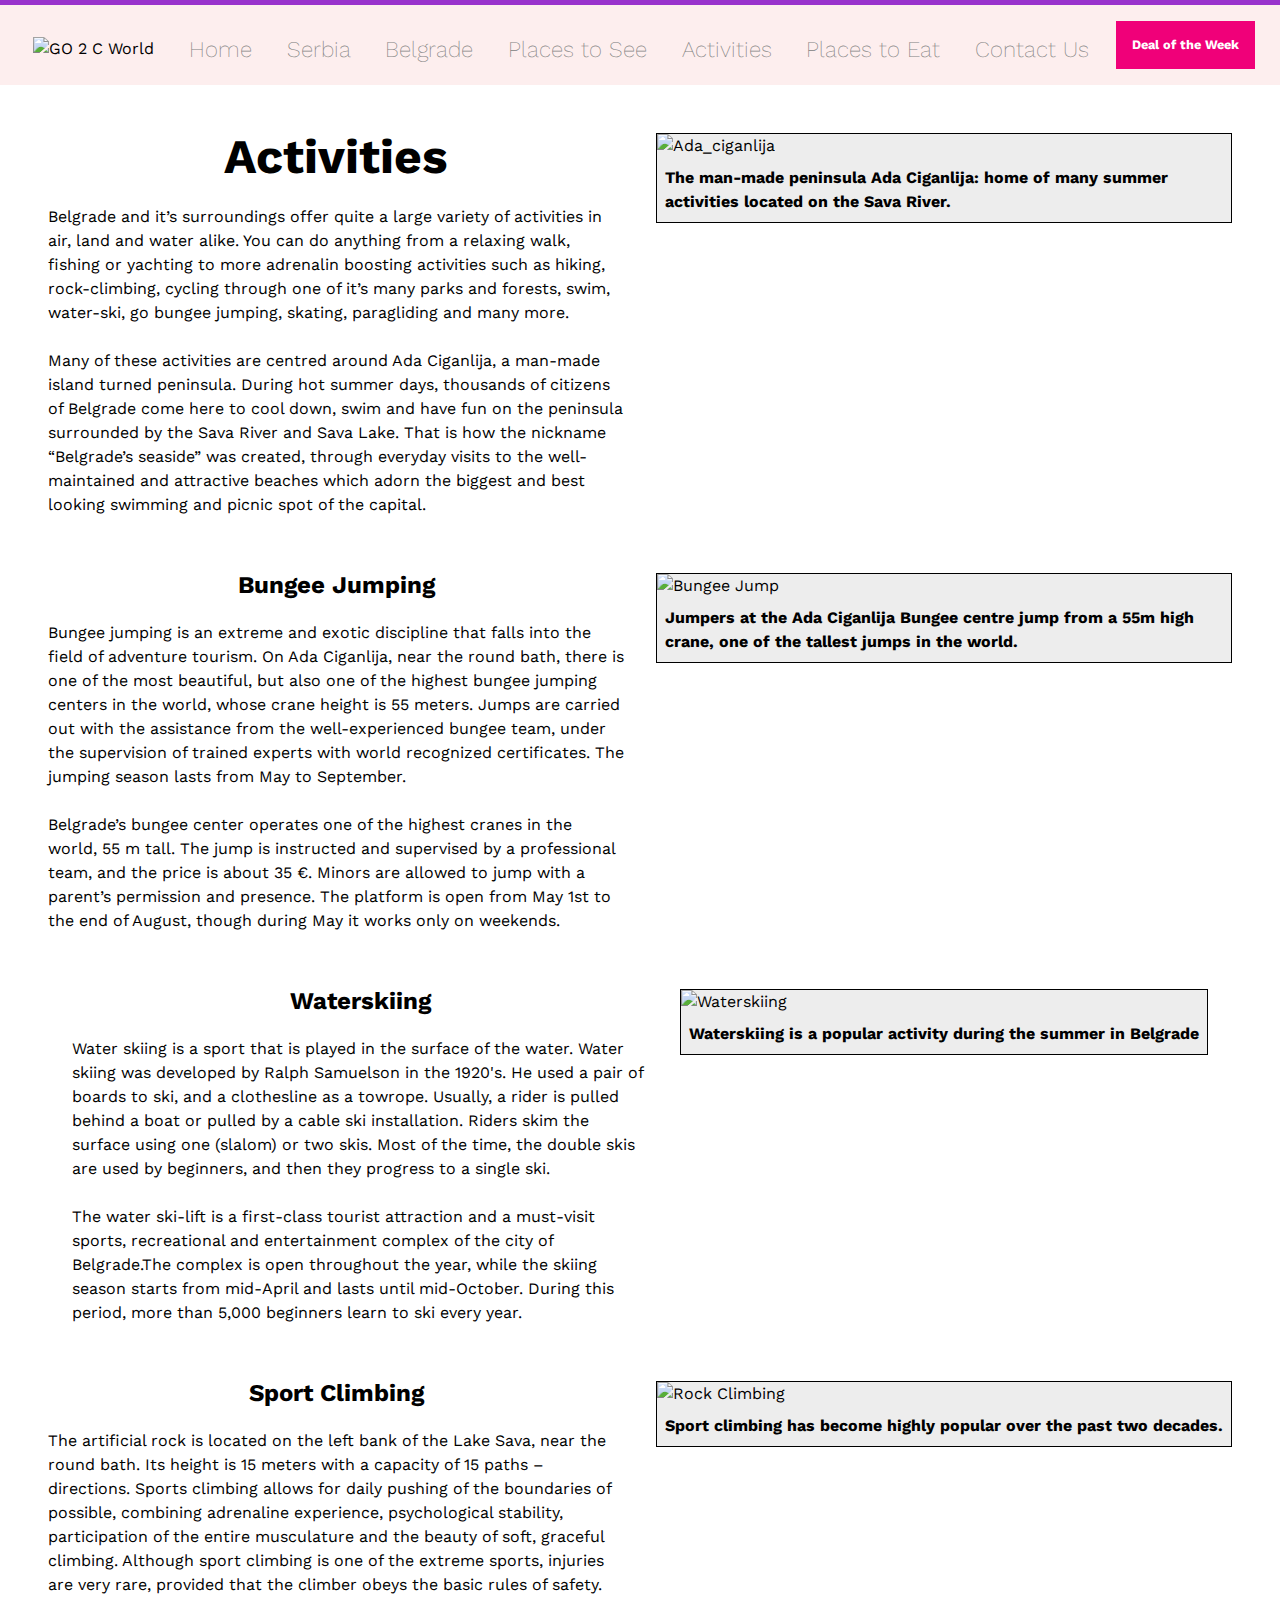
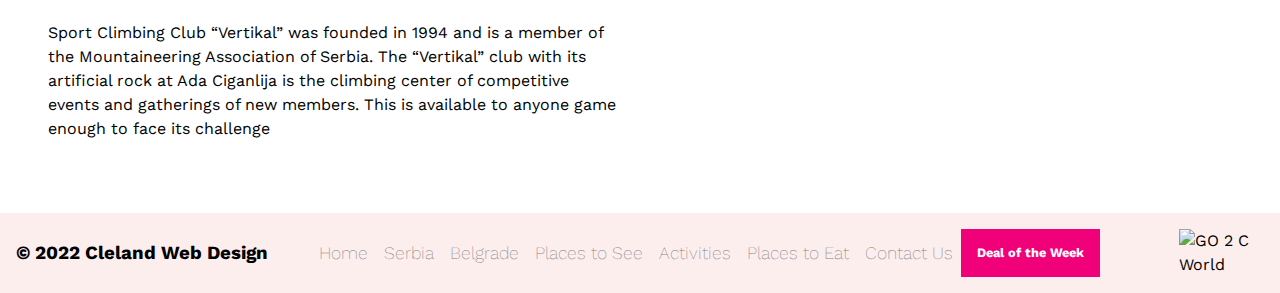
==== activities.html @ 869d9526 "Add files via upload" ====
<!DOCTYPE html>
<html lang="en">
<head>
    <meta name="viewport" content="width=device-width, initial-scale=1.0">
	<title>Activities</title>
	<link rel="stylesheet" href="css/stylesheet.css">
	<link rel="preconnect" href="https://fonts.googleapis.com">
	<link rel="preconnect" href="https://fonts.gstatic.com" crossorigin>
	<link href="https://fonts.googleapis.com/css2?family=Work+Sans:wght@200;400&display=swap" rel="stylesheet">
	<link rel="stylesheet" href="https://cdnjs.cloudflare.com/ajax/libs/font-awesome/4.7.0/css/font-awesome.min.css">
	<script src="js/hamburger.js"></script>
</head>
<body>
	<header>
		<div class="HeadFlex">
			<div class="GO2C">
				<img src="images/default-monochrome.png" alt="GO 2 C World">
			</div>
			<div>
				<a href="deal_of_the_week.html" class="button">Deal of the Week</a>
			</div>
		</div>
	</header>
	
	<nav>
		<div class="DesktopView">
			<ul>
				<li class="GO2C"><img src="images/default-monochrome.png" alt="GO 2 C World"></li>
				<li><a href="index.html">Home</a></li>
				<li><a href="serbia.html">Serbia</a></li>
				<li><a href="belgrade.html">Belgrade</a></li>
				<li><a href="places_to_see.html">Places to See</a></li>
				<li><a href="activities.html">Activities</a></li>
				<li><a href="places_to_eat.html">Places to Eat</a></li>
				<li><a href="contact_us.html">Contact Us</a></li>
				<li><a href="deal_of_the_week.html" class="button">Deal of the Week</a></li>
			</ul>
		</div>
		<div class="MobileView">
			<div class="topnav">
			<a href="index.html" class="active">Home</a>
			<!-- Navigation links (hidden by default) -->
			<div id="myLinks">
				<a href="serbia.html">Serbia</a>
				<a href="belgrade.html">Belgrade</a>
				<a href="places_to_see.html">Places to See</a>
				<a href="activities.html">Activities</a>
				<a href="places_to_eat.html">Places to Eat</a>
				<a href="contact_us.html">Contact Us</a>
			</div>
			<!-- "Hamburger menu" / "Bar icon" to toggle the navigation links -->
			<a href="javascript:void(0);" class="icon" onclick="myFunction()">
				<i class="fa fa-bars"></i>
			</a>
			</div>
		</div>
	</nav>

	<main>
		<div class = "mainflex">
			<div class="content_gap">
				<h1>Activities</h1>
				<br>
				<p>Belgrade and it’s surroundings offer quite a large variety of activities in air, land and water alike. You can do anything from a relaxing walk, fishing or yachting to more adrenalin boosting activities such as hiking, rock-climbing, cycling through one of it’s many parks and forests, swim, water-ski, go bungee jumping, skating, paragliding and many more.</p>
				<br>
				<p>Many of these activities are centred around Ada Ciganlija, a man-made island turned peninsula. During hot summer days, thousands of citizens of Belgrade come here to cool down, swim and have fun on the peninsula surrounded by the Sava River and Sava Lake. That is how the nickname “Belgrade’s seaside” was created, through everyday visits to the well-maintained and attractive beaches which adorn the biggest and best looking swimming and picnic spot of the capital.</p>
				<br>
			</div>
			<div>
				<figure>
					<img src ="images/ada_ciganlija.jpg" alt="Ada_ciganlija" >
					<figcaption>The man-made peninsula Ada Ciganlija: home of many summer activities located on the Sava River.</figcaption>
				</figure>
				<br>
			</div>
		</div>
		
		<div class="mainflex">
			<div class="content_gap">
				<h2>Bungee Jumping</h2>
				<br>
				<p>Bungee jumping is an extreme and exotic discipline that falls into the field of adventure tourism. On Ada Ciganlija, near the round bath, there is one of the most beautiful, but also one of the highest bungee jumping centers in the world, whose crane height is 55 meters. Jumps are carried out with the assistance from the well-experienced bungee team, under the supervision of trained experts with world recognized certificates. The jumping season lasts from May to September.</p>
				<br>
				<p>Belgrade’s bungee center operates one of the highest cranes in the world, 55 m tall. The jump is instructed and supervised by a professional team, and the price is about 35 €. Minors are allowed to jump with a parent’s permission and presence. The platform is open from May 1st to the end of August, though during May it works only on weekends.</p>
				<br>
			</div>
			<div>
				<figure>
					<img src ="images/bungee_jump.jpg" alt="Bungee Jump">
					<figcaption>Jumpers at the Ada Ciganlija Bungee centre jump from a 55m high crane, one of the tallest jumps in the world.</figcaption>
				</figure>
				<br>
			</div>
		</div>
		
		<div class="mainflex">
			<div class="content_gap">
				<h2>Waterskiing</h2>
				<br>
				<p>Water skiing is a sport that is played in the surface of the water. Water skiing was developed by Ralph Samuelson in the 1920's. He used a pair of boards to ski, and a clothesline as a towrope. Usually, a rider is pulled behind a boat or pulled by a cable ski installation. Riders skim the surface using one (slalom) or two skis. Most of the time, the double skis are used by beginners, and then they progress to a single ski.</p>
				<br>
				<p>The water ski-lift is a first-class tourist attraction and a must-visit sports, recreational and entertainment complex of the city of Belgrade.The complex is open throughout the year, while the skiing season starts from mid-April and lasts until mid-October. During this period, more than 5,000 beginners learn to ski every year.</p>
				<br>
			</div>
			<div>
				<figure>
					<img src ="images/waterski.jpg" alt="Waterskiing">
					<figcaption>Waterskiing is a popular activity during the summer in Belgrade</figcaption>
				</figure>
				<br>
			</div>
		</div>
		
		<div class="mainflex">
			<div class="content_gap">
				<h2>Sport Climbing</h2>
				<br>
				<p>The artificial rock is located on the left bank of the Lake Sava, near the round bath. Its height is 15 meters with a capacity of 15 paths – directions. Sports climbing allows for daily pushing of the boundaries of possible, combining adrenaline experience, psychological stability, participation of the entire musculature and the beauty of soft, graceful climbing. Although sport climbing is one of the extreme sports, injuries are very rare, provided that the climber obeys the basic rules of safety.</p>
				<br>
				<p>Sport Climbing Club “Vertikal” was founded in 1994 and is a member of the Mountaineering Association of Serbia. The “Vertikal” club with its artificial rock at Ada Ciganlija is the climbing center of competitive events and gatherings of new members. This is available to anyone game enough to face its challenge</p>
				<br>
			</div>
			<div>
				<figure>
					<img src ="images/climbing.jpg" alt="Rock Climbing">
					<figcaption>Sport climbing has become highly popular over the past two decades.</figcaption>
				</figure>
				<br>
			</div>
		</div>
	</main>
	
	<footer>
		<div>
			<h3>&copy; 2022 Cleland Web Design</h3>
		</div>
		<div class="DesktopView">
			<ul class="footerscale">
				<li><a href="index.html">Home</a></li>
				<li><a href="serbia.html">Serbia</a></li>
				<li><a href="belgrade.html">Belgrade</a></li>
				<li><a href="places_to_see.html">Places to See</a></li>
				<li><a href="activities.html">Activities</a></li>
				<li><a href="places_to_eat.html">Places to Eat</a></li>
				<li><a href="Contact_us.html">Contact Us</a></li>
				<li><a href="deal_of_the_week.html" class="button">Deal of the Week</a></li>
			</ul>
		</div>
		<div class="TabletView">
			<img class="smalllogo" src="images/default-monochrome.png" alt="GO 2 C World">
		</div>
	</footer>
</body>
</html>
---- css/stylesheet.css ----
/* RESET */

/* Put headings and content in two eperate font types:sans vs sans serif
Use google fonts to see whatfonts are available */
html, body, div, span, h1, h2, h3, h4, h5, h6, p, ul, ol, li, dl, dt, dd, img, fieldset, form, label, legend, table, caption, tbody, tfoot, thead, tr, th, td, a, article, aside, details, figcaption, figure, footer, header, hgroup, main, menu, nav, section {
    /* Cancel out some differences between browser defaults */
    margin: 0;
    padding: 0;
    border: 0;
}
 
* {
    /* The width of an element will be the size of its border box,
       not its content box (which is the normal default). */
    box-sizing: border-box;
}

/* == END RESET =========================================== */

/* Style the navigation menu */
.topnav {
  overflow: hidden;
  background-color: #FDEEEE; /* Pink */
  font-family: 'Work Sans', sans-serif;
  position: relative;
}

/* Hide the links inside the navigation menu (except for logo/home) */
.topnav #myLinks {
  display: none;
}

/* Style navigation menu links */
.topnav a {
  color: black;
  padding: 14px 16px;
  text-decoration: none;
  font-size: 17px;
  display: block;
  border-width:1px;
  border-bottom-style: solid;
}

/* Style the hamburger menu */
.topnav a.icon {
  background: #F2A041;
  display: block;
  position: absolute;
  right: 0;
  top: 0;
}

/* Add a grey background color on mouse-over */
.topnav a:hover {
  background-color: #ddd;
  color: black;
}

/* Style the active link (or home/logo) */
.topnav >.active {
  background-color: #FDEEEE; /* Pink */
  font-family: 'Work Sans', sans-serif;
}

* {box-sizing:border-box}

/* Slideshow container */
.slideshow-container {
  position: relative;
}

.slideshowdot {
	text-align:center;
}

/* Hide the images by default */
.mySlides {
  display: none;
}

/* Next & previous buttons */
.prev, .next {
  cursor: pointer;
  position: absolute;
  top: 50%;
  width: auto;
  margin-top: -22px;
  padding: 16px;
  color: white;
  font-weight: bold;
  font-size: 18px;
  transition: 0.6s ease;
  border-radius: 0 3px 3px 0;
  user-select: none;
}

/* Position the "next button" to the right */
.next {
  right: 0;
  border-radius: 3px 0 0 3px;
}

/* On hover, add a black background color with a little bit see-through */
.prev:hover, .next:hover {
  background-color: rgba(0,0,0,0.8);
}


/* Number text (1/3 etc) */
.numbertext {
  color: #f2f2f2;
  font-size: 12px;
  padding: 8px 12px;
  position: absolute;
  top: 0;
}

/* The dots/bullets/indicators */
.dot {
  cursor: pointer;
  height: 15px;
  width: 15px;
  margin: 0 2px;
  background-color: #FDEEEE;
  border-radius: 50%;
  display: inline-block;
  transition: background-color 0.6s ease;
}

.active, .dot:hover {
  background-color: #9932cc;
}

/* Fading animation */
.fade {
  animation-name: fade;
  animation-duration: 1.5s;
}

@keyframes fade {
  from {opacity: .4}
  to {opacity: 1}
}

body,textarea,input {
  line-height: 1.5rem;
  font-family: 'Work Sans', sans-serif;
}

.DesktopView {
	display:none;
}

.TabletView {
		display: none;
	}

.HeadFlex {
	display: flex;
	justify-content: space-between;
	align-items: center;
	padding: 1rem;
}

header {
	 background-color: #FDEEEE;
	 border-style: solid;
	 border-width: 5px 0px 0px 0px;
	 border-color: #9932cc;
}

main{
	padding: 2rem 1.5rem;
}

h1 {
	text-align:center;
	font-size:3rem;
	line-height:3rem;
}

h2 {
	text-align:center;
}

footer {
	background-color: #FDEEEE;
	padding: 2rem 2rem;
}

img {
	width: 100%;
}


.GO2C {
	max-width: 50%;
	padding:0.5rem;
}

video {
  width: 100%;
  height: auto;
  max-width:36rem;
}


.button, input[type=submit] {
	background-color: #F00079; /* Pink */
	border: none;
	color: white;
	padding: 1rem;
	text-align: center;
	text-decoration: none;
	display: block;
	font-size: 0.8rem;
	cursor: pointer;
	min-width:6rem;
	font-family: 'Work Sans', sans-serif;
	font-weight:200;
	font-weight: bold;
	line-height: 1rem;
	max-width: 36rem;
}

figure {
    background-color: #ededed;
	border: 1px solid #000;
}

figcaption {
	font-weight: bold;
	padding: 0.5rem;
}

p,h1,h2,h3,figure,img{
	max-width:36rem;
	margin: auto;
}

li > a {
	 color: grey;
	 text-decoration: none;
	 font-family: 'Work Sans', sans-serif;
	 font-weight:200;
	 font-size:1.4rem;
	 text-align:center;
	 padding:0.5rem 0.5rem;
	}
	
	a:hover {
		background-color: #9932cc;
		color:white;
	}
	
	.content_gap > .button{
		margin:1rem 0rem;
		margin-left: auto;
		margin-right: auto;
	}
	
	.bottom_gap > .button{
		margin-bottom:0.5rem;
		margin-left: auto;
		margin-right: auto;
	}
	
	.smallmenu {
		display: block;
	}
	
/* Form styling */
	
	.formstyle {
	padding:0.5rem;
	}
	
	input[type=text], input[type=email], input[type=number],textarea {
		padding:1rem;
		width:100%;
	}
	
	input[type=submit] {
		cursor: pointer;
	}
	
	input[type=submit]:hover{
		background-color: #9932cc;
	}
	
/* Chrome, Safari, Edge, Opera */
input::-webkit-outer-spin-button,
input::-webkit-inner-spin-button {
  -webkit-appearance: none;
  margin: 0;
}

/* Firefox */
input[type=number] {
  -moz-appearance: textfield;
}

.homepage {
	font-family: 'Work Sans', sans-serif;
	font-weight:200;
	font-size:1.5rem;
	line-height: 2rem;
	min-width:100%;
	min-height:35rem;
	background-image: url("../images/homepage_mountains_crop_mobile.jpg");
	background-position: left;
	background-repeat: no-repeat;
	background-size: cover;
	text-align:center;
	display: flex;
	justify-content: center;
	align-items:start;
	color:white;
	padding-top:10rem;
}
.homepagecontent > .button {
	width:50%;
	margin-left: auto;
    margin-right: auto;
	margin-top:2rem;
	font-weight: bold;
	font-size:1rem;
	padding:0.8rem;
}


@media only screen and (min-width: 36rem) {
	body {
		display: grid;
		grid-template-columns: auto 3fr auto;
	}
	
	.slideshow-container {
		max-width:36rem;
		margin:auto;
}
	
	header, footer, nav {
		grid-column: 1/4;
	}
	
	main{
		grid-column: 2/3;
		margin:auto;
	}
	
	.TabletView {
		display: block;
	}
	
	.smalllogo {
		float: right;
		max-width:70%
	}
	
	footer {
		display: flex;
		justify-content: space-between;
		align-items:center;
		padding:1rem;
	}
	
	.smallmenu {
		display: block;
		margin-left: auto;
		margin-right: auto;
	}
	
	.bottommenu {
		display: flex;
		align-items: flex-start;
		justify-content: center;
	}
	
	.content_gap > .button {
		width:10rem;
	}
	
	.bottom_gap {
		padding-right:1rem;
	}
	
	.smallmenu {
		width:10rem;
	}
	
	.homepage {
	font-family: 'Work Sans', sans-serif;
	font-weight:200;
	font-size:3rem;
	line-height: 2rem;
	min-width:100%;
	min-height:50rem;
	background-image: url("../images/homepage_mountains_crop_desktop.jpg");
	background-position: center;
	background-repeat: no-repeat;
	background-size: cover;
	text-align:center;
	display: flex;
	justify-content: center;
	align-items:center;
	color:white;
	}
}

@media only screen and (min-width: 80rem) {
	
	.MobileView {
		display:none;
	}

	.DesktopView {
		display:block;
	}
	
	.mainflex {
		display: flex;
		align-items: flex-start;
		justify-content: center;
		padding: 1rem
	}
	
	nav {
		grid-column: 1/4;
		border-style: solid;
		border-width: 5px 0px 0px 0px;
		border-color: #9932cc;
	}
	
	nav ul {
		display: flex;
		justify-content: space-around;
		align-items:flex-end;
		padding:1rem;
	}
	
	ul {
		list-style-type: none;
		margin: 0;
		padding: 0;
		background-color: #FDEEEE;
	}
	
	
	header {
		display:none;
	}
	
	div ul {
		display: flex;
	}
	
	footer li, nav li {
		display: flex;
		align-items:center;
	}
	
	.content_gap {
		padding-right:2rem;
	}
	
	.bottom_gap {
		padding-right:2rem;
	}
	
	.content_gap > .button {
		width:20rem;
	}
	
	.smallmenu {
		width:20rem;
	}
	
	.footerscale a{
		font-size:1.1em;
	}
	
	footer .button {
		font-size:0.8rem;
	}
	
	
}
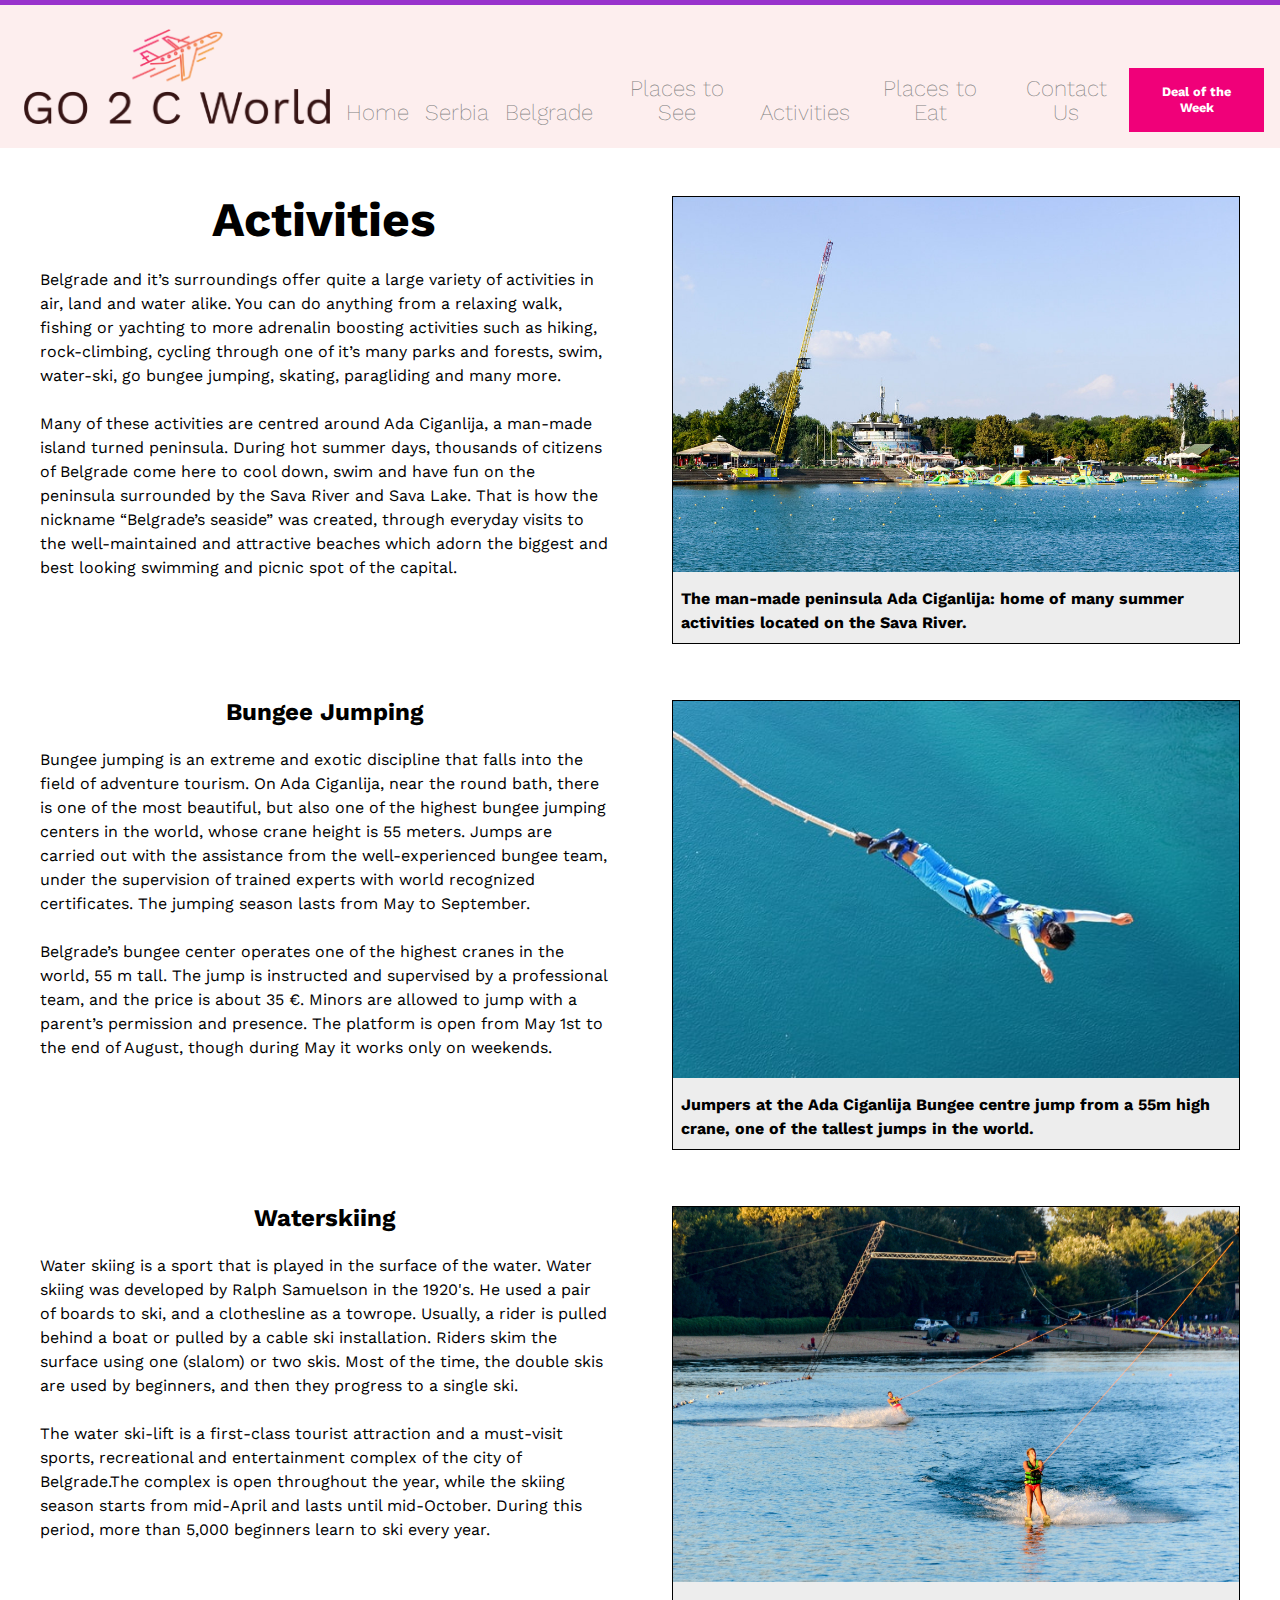
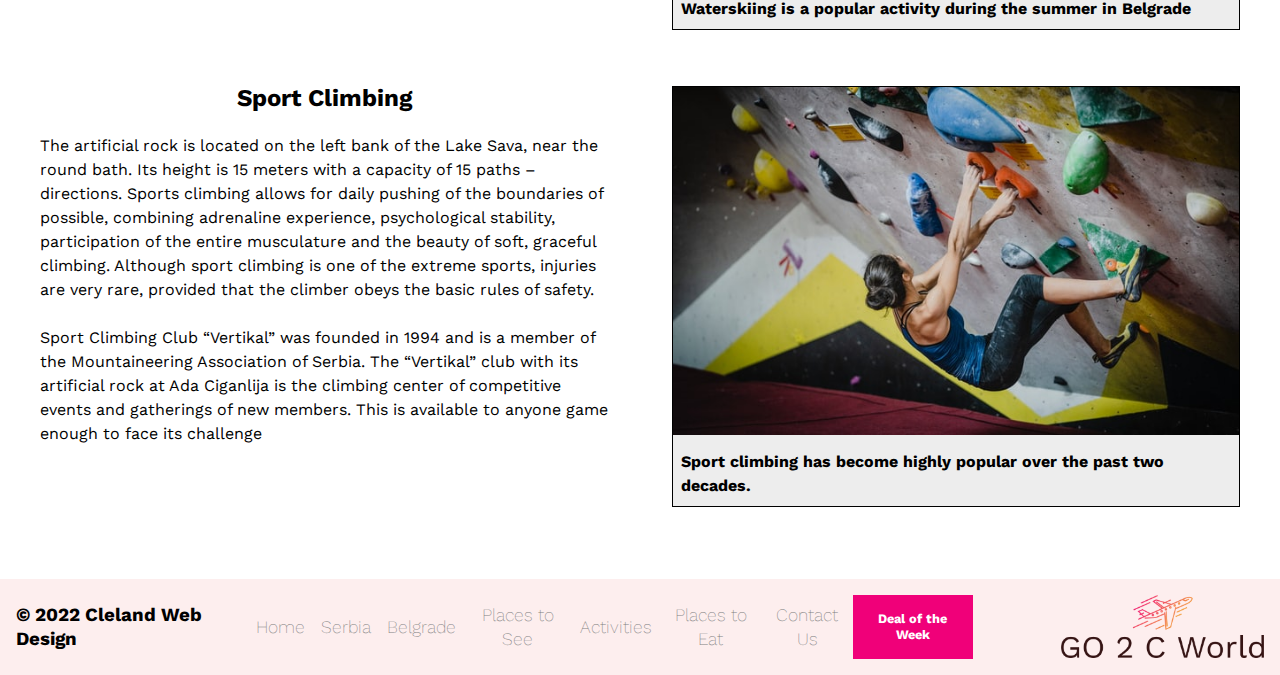
==== commit 5db2c0a0: "New verson" ====
--- a/activities.html
+++ b/activities.html
@@ -3,6 +3,8 @@
 <head>
     <meta name="viewport" content="width=device-width, initial-scale=1.0">
 	<title>Activities</title>
+	<meta name="description" content="New Zealand travellers overseas, now that the borders are open this website has been created to give you a taste of what is available out there. Although you can't book through our site we will suggest activities, places to stay and adventures to have in each of the major cities around the World." />
+	<meta name="keywords" content="New Zealand travellers overseas, Accomodation in Serbia, Attractions in Serbia, Activites in Serbia"/>
 	<link rel="stylesheet" href="css/stylesheet.css">
 	<link rel="preconnect" href="https://fonts.googleapis.com">
 	<link rel="preconnect" href="https://fonts.gstatic.com" crossorigin>
--- a/css/stylesheet.css
+++ b/css/stylesheet.css
@@ -17,256 +17,319 @@
 
 /* == END RESET =========================================== */
 
-/* Style the navigation menu */
-.topnav {
-  overflow: hidden;
-  background-color: #FDEEEE; /* Pink */
-  font-family: 'Work Sans', sans-serif;
-  position: relative;
-}
-
-/* Hide the links inside the navigation menu (except for logo/home) */
-.topnav #myLinks {
-  display: none;
-}
-
-/* Style navigation menu links */
-.topnav a {
-  color: black;
-  padding: 14px 16px;
-  text-decoration: none;
-  font-size: 17px;
-  display: block;
-  border-width:1px;
-  border-bottom-style: solid;
-}
-
-/* Style the hamburger menu */
-.topnav a.icon {
-  background: #F2A041;
-  display: block;
-  position: absolute;
-  right: 0;
-  top: 0;
-}
-
-/* Add a grey background color on mouse-over */
-.topnav a:hover {
-  background-color: #ddd;
-  color: black;
-}
-
-/* Style the active link (or home/logo) */
-.topnav >.active {
-  background-color: #FDEEEE; /* Pink */
-  font-family: 'Work Sans', sans-serif;
-}
-
-* {box-sizing:border-box}
-
-/* Slideshow container */
-.slideshow-container {
-  position: relative;
-}
-
-.slideshowdot {
-	text-align:center;
-}
-
-/* Hide the images by default */
-.mySlides {
-  display: none;
-}
-
-/* Next & previous buttons */
-.prev, .next {
-  cursor: pointer;
-  position: absolute;
-  top: 50%;
-  width: auto;
-  margin-top: -22px;
-  padding: 16px;
-  color: white;
-  font-weight: bold;
-  font-size: 18px;
-  transition: 0.6s ease;
-  border-radius: 0 3px 3px 0;
-  user-select: none;
-}
-
-/* Position the "next button" to the right */
-.next {
-  right: 0;
-  border-radius: 3px 0 0 3px;
-}
-
-/* On hover, add a black background color with a little bit see-through */
-.prev:hover, .next:hover {
-  background-color: rgba(0,0,0,0.8);
-}
-
-
-/* Number text (1/3 etc) */
-.numbertext {
-  color: #f2f2f2;
-  font-size: 12px;
-  padding: 8px 12px;
-  position: absolute;
-  top: 0;
-}
-
-/* The dots/bullets/indicators */
-.dot {
-  cursor: pointer;
-  height: 15px;
-  width: 15px;
-  margin: 0 2px;
-  background-color: #FDEEEE;
-  border-radius: 50%;
-  display: inline-block;
-  transition: background-color 0.6s ease;
-}
-
-.active, .dot:hover {
-  background-color: #9932cc;
-}
-
-/* Fading animation */
-.fade {
-  animation-name: fade;
-  animation-duration: 1.5s;
-}
-
-@keyframes fade {
-  from {opacity: .4}
-  to {opacity: 1}
-}
-
-body,textarea,input {
-  line-height: 1.5rem;
-  font-family: 'Work Sans', sans-serif;
-}
-
-.DesktopView {
-	display:none;
-}
-
-.TabletView {
-		display: none;
-	}
-
-.HeadFlex {
-	display: flex;
-	justify-content: space-between;
-	align-items: center;
-	padding: 1rem;
-}
-
-header {
-	 background-color: #FDEEEE;
-	 border-style: solid;
-	 border-width: 5px 0px 0px 0px;
-	 border-color: #9932cc;
-}
-
-main{
-	padding: 2rem 1.5rem;
-}
-
-h1 {
-	text-align:center;
-	font-size:3rem;
-	line-height:3rem;
-}
-
-h2 {
-	text-align:center;
-}
-
-footer {
-	background-color: #FDEEEE;
-	padding: 2rem 2rem;
-}
-
-img {
-	width: 100%;
-}
-
-
-.GO2C {
-	max-width: 50%;
-	padding:0.5rem;
-}
-
-video {
-  width: 100%;
-  height: auto;
-  max-width:36rem;
-}
-
-
-.button, input[type=submit] {
-	background-color: #F00079; /* Pink */
-	border: none;
-	color: white;
-	padding: 1rem;
-	text-align: center;
-	text-decoration: none;
-	display: block;
-	font-size: 0.8rem;
-	cursor: pointer;
-	min-width:6rem;
-	font-family: 'Work Sans', sans-serif;
-	font-weight:200;
-	font-weight: bold;
-	line-height: 1rem;
-	max-width: 36rem;
-}
-
-figure {
-    background-color: #ededed;
-	border: 1px solid #000;
-}
-
-figcaption {
-	font-weight: bold;
-	padding: 0.5rem;
-}
-
-p,h1,h2,h3,figure,img{
-	max-width:36rem;
-	margin: auto;
-}
-
-li > a {
-	 color: grey;
-	 text-decoration: none;
-	 font-family: 'Work Sans', sans-serif;
-	 font-weight:200;
-	 font-size:1.4rem;
-	 text-align:center;
-	 padding:0.5rem 0.5rem;
-	}
-	
+/* Navigation Menu */
+
+	/* Style the navigation menu */
+	.topnav {
+	  overflow: hidden;
+	  background-color: #FDEEEE; /* Pink */
+	  font-family: 'Work Sans', sans-serif;
+	  position: relative;
+	}
+
+	/* Hide the links inside the navigation menu (except for logo/home) */
+	.topnav #myLinks {
+	  display: none;
+	}
+
+	/* Style navigation menu links */
+	.topnav a {
+	  color: black;
+	  padding: 14px 16px;
+	  text-decoration: none;
+	  font-size: 17px;
+	  display: block;
+	  border-width:1px;
+	  border-bottom-style: solid;
+	}
+
+	/* Style the hamburger menu */
+	.topnav a.icon {
+	  background: #FDEEEE;
+	  display: block;
+	  position: absolute;
+	  right: 0;
+	  top: 0;
+	}
+
+	/* Add a grey background color on mouse-over */
+	.topnav a:hover {
+	  background-color: #ddd;
+	  color: black;
+	}
+
+	/* Style the active link (or home/logo) */
+	.topnav >.active {
+	  background-color: #FDEEEE; /* Pink */
+	  font-family: 'Work Sans', sans-serif;
+	}
+
+	* {box-sizing:border-box}
+
+/* JS Slideshow */
+
+	/* Slideshow container */
+	.slideshow-container {
+	  position: relative;
+	}
+
+	.slideshowdot {
+		text-align:center;
+	}
+
+	/* Hide the images by default */
+	.mySlides {
+	  display: none;
+	}
+
+	/* Next & previous buttons */
+	.prev, .next {
+	  cursor: pointer;
+	  position: absolute;
+	  top: 50%;
+	  width: auto;
+	  margin-top: -22px;
+	  padding: 16px;
+	  color: white;
+	  font-weight: bold;
+	  font-size: 18px;
+	  transition: 0.6s ease;
+	  border-radius: 0 3px 3px 0;
+	  user-select: none;
+	}
+
+	/* Position the "next button" to the right */
+	.next {
+	  right: 0;
+	  border-radius: 3px 0 0 3px;
+	}
+
+	/* On hover, add a black background color with a little bit see-through */
+	.prev:hover, .next:hover {
+	  background-color: rgba(0,0,0,0.8);
+	}
+
+
+	/* Number text (1/3 etc) */
+	.numbertext {
+	  color: #f2f2f2;
+	  font-size: 12px;
+	  padding: 8px 12px;
+	  position: absolute;
+	  top: 0;
+	}
+
+	/* The dots/bullets/indicators */
+	.dot {
+	  cursor: pointer;
+	  height: 15px;
+	  width: 15px;
+	  margin: 0 2px;
+	  background-color: #FDEEEE;
+	  border-radius: 50%;
+	  display: inline-block;
+	  transition: background-color 0.6s ease;
+	}
+
+	.active, .dot:hover {
+	  background-color: #9932cc;
+	}
+
+	/* Fading animation */
+	.fade {
+	  animation-name: fade;
+	  animation-duration: 1.5s;
+	}
+
+	@keyframes fade {
+	  from {opacity: .4}
+	  to {opacity: 1}
+	}
+
+/* Hide Responsive Views */
+
+	.DesktopView {
+		display:none;
+	}
+
+	.TabletView {
+			display: none;
+		}
+
+	
+
+/* General Colouring and Formatting */
+
+	.homepage {
+		font-family: 'Work Sans', sans-serif;
+		font-weight:200;
+		font-size:2.3rem;
+		line-height: 2rem;
+		min-width:100%;
+		min-height:35rem;
+		background-image: url("../images/homepage_mountains_crop_mobile.jpg");
+		background-position: left;
+		background-repeat: no-repeat;
+		background-size: cover;
+		text-align:center;
+		display: flex;
+		justify-content: center;
+		align-items:start;
+		color:white;
+		padding-top:8rem;
+	}
+	
+	.homepagecontent > .button {
+		width:50%;
+		margin-left: auto;
+		margin-right: auto;
+		margin-top:2rem;
+		font-weight: bold;
+		font-size:1rem;
+		padding:1.2rem;
+	}
+	
+	.homepagecontent > p {
+		max-width:none;
+	}
+	
+	header {
+		 background-color: #FDEEEE;
+		 border-style: solid;
+		 border-width: 5px 0px 0px 0px;
+		 border-color: #9932cc;
+	}
+
+	body,textarea,input {
+	  line-height: 1.5rem;
+	  font-family: 'Work Sans', sans-serif;
+	}
+
+	h1 {
+		text-align:center;
+		font-size:3rem;
+		line-height:3rem;
+	}
+
+	h2 {
+		text-align:center;
+	}
+
+	footer {
+		background-color: #FDEEEE;
+	}
+
+	.button, input[type=submit] {
+		background-color: #F00079; /* Pink */
+		border: none;
+		color: white;
+		padding: 1rem;
+		text-align: center;
+		text-decoration: none;
+		display: block;
+		font-size: 0.8rem;
+		cursor: pointer;
+		min-width:6rem;
+		font-family: 'Work Sans', sans-serif;
+		font-weight:200;
+		font-weight: bold;
+		line-height: 1rem;
+	}
+
+	figure {
+		background-color: #ededed;
+		border: 1px solid #000;
+	}
+
+	figcaption {
+		font-weight: bold;
+		padding: 0.5rem;
+	}
+
+	li > a {
+		 color: grey;
+		 text-decoration: none;
+		 font-family: 'Work Sans', sans-serif;
+		 font-weight:200;
+		 font-size:1.4rem;
+		 text-align:center;
+		 padding:0.5rem 0.5rem;
+		}
+		
 	a:hover {
 		background-color: #9932cc;
 		color:white;
 	}
 	
+	.dealcaption {
+		font-weight:bold;
+		padding:1rem;
+		text-align:center;
+		background-color: #F2A041;
+		color: white;
+		font-size:0.85rem;
+	}
+	
+	.bold {
+		font-size:2rem;
+		line-height:2.5rem;
+	}
+
+
+/* Responsive Code */
+
+	img {
+		width: 100%;
+	}
+
+
+	.GO2C {
+		max-width: 50%;
+		padding:0.5rem;
+	}
+
+	video {
+	  width: 100%;
+	  height: auto;
+	  max-width:36rem;
+	}
+
+	p,h1,h2,h3,figure,img{
+		max-width:36rem;
+		margin: auto;
+	}
+
+	.HeadFlex {
+		display: flex;
+		justify-content: space-between;
+		align-items: center;
+		padding: 1rem;
+	}
+	
+	.smallmenu {
+	display: block;
+	}
+
+/* Padding of Sections */
+
 	.content_gap > .button{
 		margin:1rem 0rem;
 		margin-left: auto;
 		margin-right: auto;
 	}
-	
+		
 	.bottom_gap > .button{
 		margin-bottom:0.5rem;
 		margin-left: auto;
 		margin-right: auto;
 	}
-	
-	.smallmenu {
-		display: block;
+
+	main {
+		padding: 2rem 1.5rem;
+	}
+
+	footer {
+		padding: 2rem 2rem;
 	}
 	
 /* Form styling */
@@ -288,51 +351,36 @@
 		background-color: #9932cc;
 	}
 	
-/* Chrome, Safari, Edge, Opera */
-input::-webkit-outer-spin-button,
-input::-webkit-inner-spin-button {
-  -webkit-appearance: none;
-  margin: 0;
-}
-
-/* Firefox */
-input[type=number] {
-  -moz-appearance: textfield;
-}
-
-.homepage {
-	font-family: 'Work Sans', sans-serif;
-	font-weight:200;
-	font-size:1.5rem;
-	line-height: 2rem;
-	min-width:100%;
-	min-height:35rem;
-	background-image: url("../images/homepage_mountains_crop_mobile.jpg");
-	background-position: left;
-	background-repeat: no-repeat;
-	background-size: cover;
-	text-align:center;
-	display: flex;
-	justify-content: center;
-	align-items:start;
-	color:white;
-	padding-top:10rem;
-}
-.homepagecontent > .button {
-	width:50%;
-	margin-left: auto;
-    margin-right: auto;
-	margin-top:2rem;
-	font-weight: bold;
-	font-size:1rem;
-	padding:0.8rem;
-}
-
+/* Chrome, Safari, Edge, Opera hide number selector in form */
+
+	input::-webkit-outer-spin-button,
+	input::-webkit-inner-spin-button {
+	  -webkit-appearance: none;
+	  margin: 0;
+	}
+
+/* Firefox hide number selector in form */
+
+	input[type=number] {
+	  -moz-appearance: textfield;
+	}
 
 @media only screen and (min-width: 36rem) {
+	
+/* Set up grid columns */
+	
 	body {
 		display: grid;
 		grid-template-columns: auto 3fr auto;
+	}
+	
+	header, footer, nav {
+		grid-column: 1/4;
+	}
+	
+	main{
+		grid-column: 2/3;
+		margin:auto;
 	}
 	
 	.slideshow-container {
@@ -340,15 +388,8 @@
 		margin:auto;
 }
 	
-	header, footer, nav {
-		grid-column: 1/4;
-	}
-	
-	main{
-		grid-column: 2/3;
-		margin:auto;
-	}
-	
+/* Display responsive tablet elements */
+
 	.TabletView {
 		display: block;
 	}
@@ -390,26 +431,47 @@
 	}
 	
 	.homepage {
-	font-family: 'Work Sans', sans-serif;
-	font-weight:200;
-	font-size:3rem;
-	line-height: 2rem;
-	min-width:100%;
-	min-height:50rem;
-	background-image: url("../images/homepage_mountains_crop_desktop.jpg");
-	background-position: center;
-	background-repeat: no-repeat;
-	background-size: cover;
-	text-align:center;
-	display: flex;
-	justify-content: center;
-	align-items:center;
-	color:white;
+		font-size:3rem;
+	}
+	
+	.dealcaption {
+		font-size:1rem;
+	}
+	
+/* Display tablet + PC homepage */
+
+	.homepage {
+		font-family: 'Work Sans', sans-serif;
+		font-weight:200;
+		line-height: 2rem;
+		min-width:100%;
+		min-height: 34rem;
+		background-image: url("../images/homepage_mountains_crop_desktop.jpg");
+		background-position: center;
+		background-repeat: no-repeat;
+		background-size: cover;
+		text-align:center;
+		display: flex;
+		justify-content: center;
+		align-items:center;
+		color:white;
+	}
+	
+	.homepagecontent > .button {
+		width:30%;
+		margin-left: auto;
+		margin-right: auto;
+		margin-top:4rem;
+		font-weight: bold;
+		font-size:1rem;
+		padding:1.2rem;
 	}
 }
 
 @media only screen and (min-width: 80rem) {
 	
+/* Display PC only responsive elements */
+
 	.MobileView {
 		display:none;
 	}
@@ -425,6 +487,41 @@
 		padding: 1rem
 	}
 	
+	.content_gap {
+		padding-right:4rem;
+	}
+	
+	.bottom_gap {
+		padding-right:2rem;
+	}
+	
+	.content_gap > .button {
+		width:20rem;
+	}
+	
+	.smallmenu {
+		width:20rem;
+	}
+	
+	.footerscale a{
+		font-size:1.1em;
+	}
+	
+	footer .button {
+		font-size:0.8rem;
+	}
+	
+	header {
+		display:none;
+	}
+	
+	.homepage {
+		font-size:5rem;
+		min-height: 50rem;
+	}
+	
+/* Styling of nav for PC view */
+
 	nav {
 		grid-column: 1/4;
 		border-style: solid;
@@ -446,11 +543,6 @@
 		background-color: #FDEEEE;
 	}
 	
-	
-	header {
-		display:none;
-	}
-	
 	div ul {
 		display: flex;
 	}
@@ -459,30 +551,4 @@
 		display: flex;
 		align-items:center;
 	}
-	
-	.content_gap {
-		padding-right:2rem;
-	}
-	
-	.bottom_gap {
-		padding-right:2rem;
-	}
-	
-	.content_gap > .button {
-		width:20rem;
-	}
-	
-	.smallmenu {
-		width:20rem;
-	}
-	
-	.footerscale a{
-		font-size:1.1em;
-	}
-	
-	footer .button {
-		font-size:0.8rem;
-	}
-	
-	
 }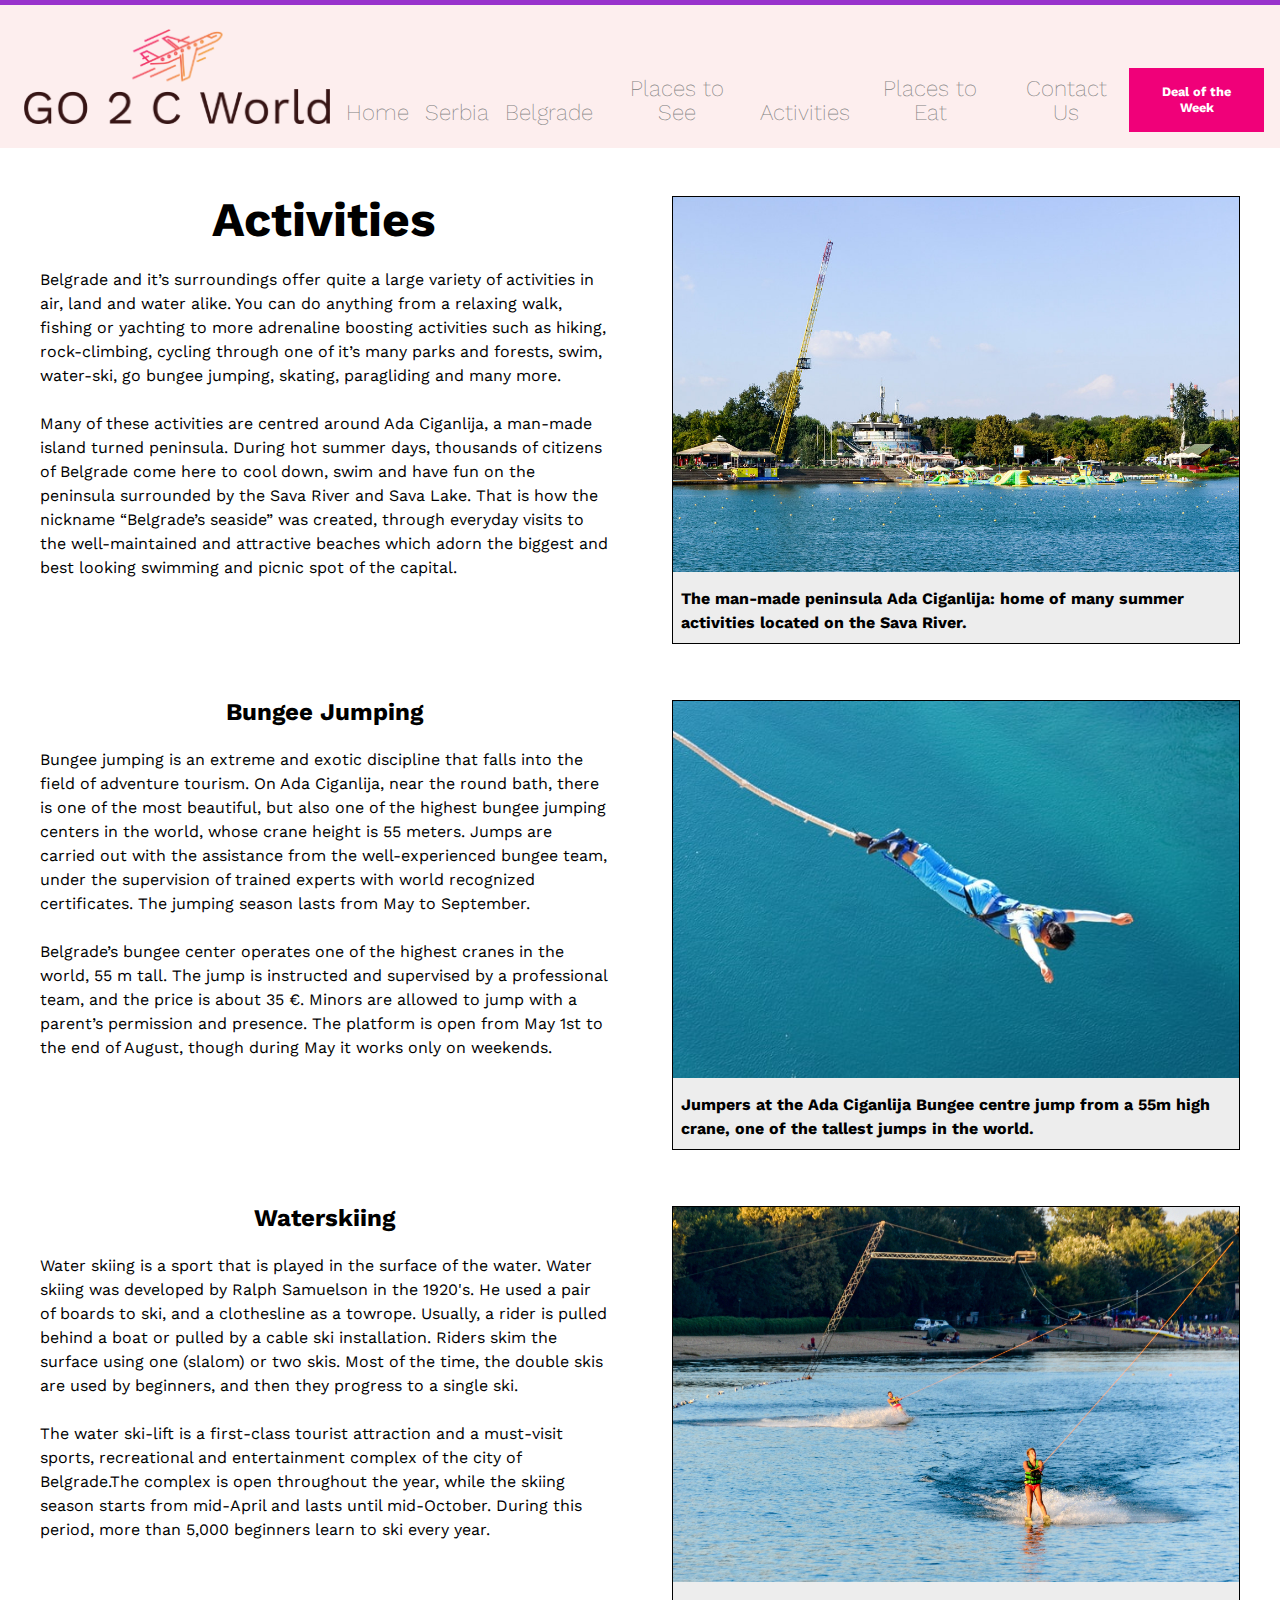
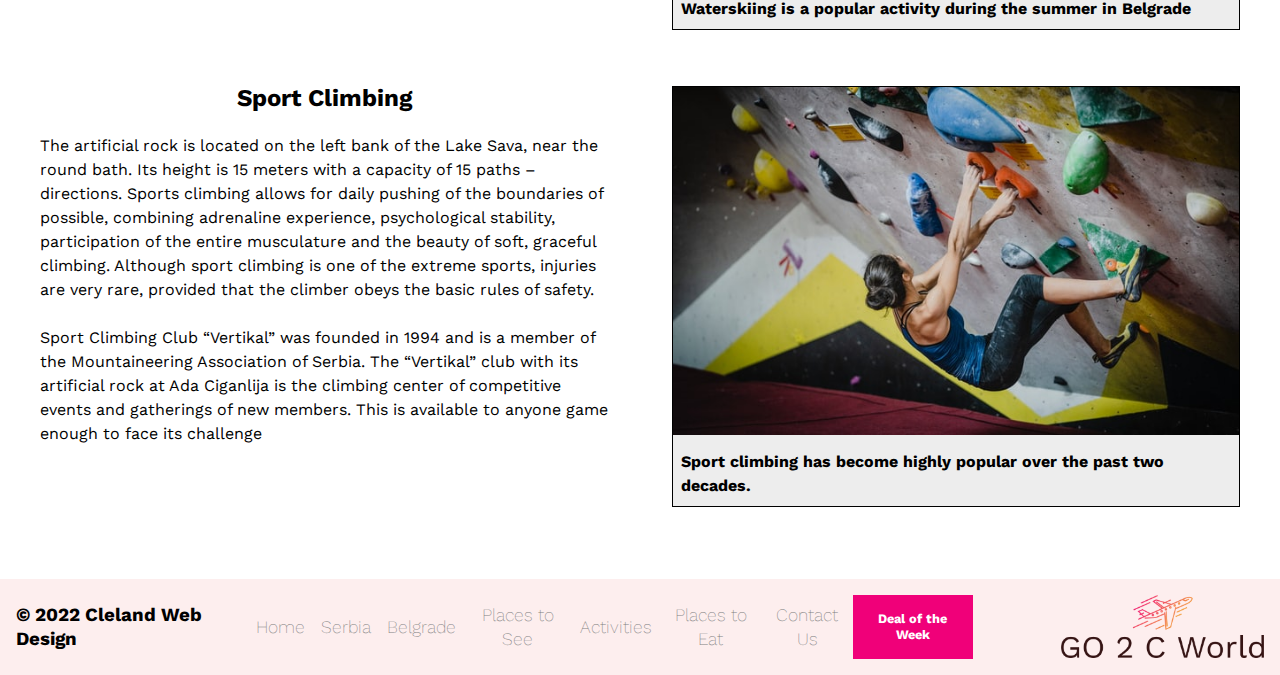
==== commit e211da51: "final update (hopefully)" ====
--- a/activities.html
+++ b/activities.html
@@ -4,7 +4,7 @@
     <meta name="viewport" content="width=device-width, initial-scale=1.0">
 	<title>Activities</title>
 	<meta name="description" content="New Zealand travellers overseas, now that the borders are open this website has been created to give you a taste of what is available out there. Although you can't book through our site we will suggest activities, places to stay and adventures to have in each of the major cities around the World." />
-	<meta name="keywords" content="New Zealand travellers overseas, Accomodation in Serbia, Attractions in Serbia, Activites in Serbia"/>
+	<meta name="keywords" content="New Zealand travellers overseas, Accommodation in Serbia, Attractions in Serbia, Activities in Serbia"/>
 	<link rel="stylesheet" href="css/stylesheet.css">
 	<link rel="preconnect" href="https://fonts.googleapis.com">
 	<link rel="preconnect" href="https://fonts.gstatic.com" crossorigin>
@@ -63,7 +63,7 @@
 			<div class="content_gap">
 				<h1>Activities</h1>
 				<br>
-				<p>Belgrade and it’s surroundings offer quite a large variety of activities in air, land and water alike. You can do anything from a relaxing walk, fishing or yachting to more adrenalin boosting activities such as hiking, rock-climbing, cycling through one of it’s many parks and forests, swim, water-ski, go bungee jumping, skating, paragliding and many more.</p>
+				<p>Belgrade and it’s surroundings offer quite a large variety of activities in air, land and water alike. You can do anything from a relaxing walk, fishing or yachting to more adrenaline boosting activities such as hiking, rock-climbing, cycling through one of it’s many parks and forests, swim, water-ski, go bungee jumping, skating, paragliding and many more.</p>
 				<br>
 				<p>Many of these activities are centred around Ada Ciganlija, a man-made island turned peninsula. During hot summer days, thousands of citizens of Belgrade come here to cool down, swim and have fun on the peninsula surrounded by the Sava River and Sava Lake. That is how the nickname “Belgrade’s seaside” was created, through everyday visits to the well-maintained and attractive beaches which adorn the biggest and best looking swimming and picnic spot of the capital.</p>
 				<br>
--- a/css/stylesheet.css
+++ b/css/stylesheet.css
@@ -163,7 +163,7 @@
 	.homepage {
 		font-family: 'Work Sans', sans-serif;
 		font-weight:200;
-		font-size:2.3rem;
+		font-size:2rem;
 		line-height: 2rem;
 		min-width:100%;
 		min-height:35rem;
@@ -431,7 +431,7 @@
 	}
 	
 	.homepage {
-		font-size:3rem;
+		font-size:2.7rem;
 	}
 	
 	.dealcaption {
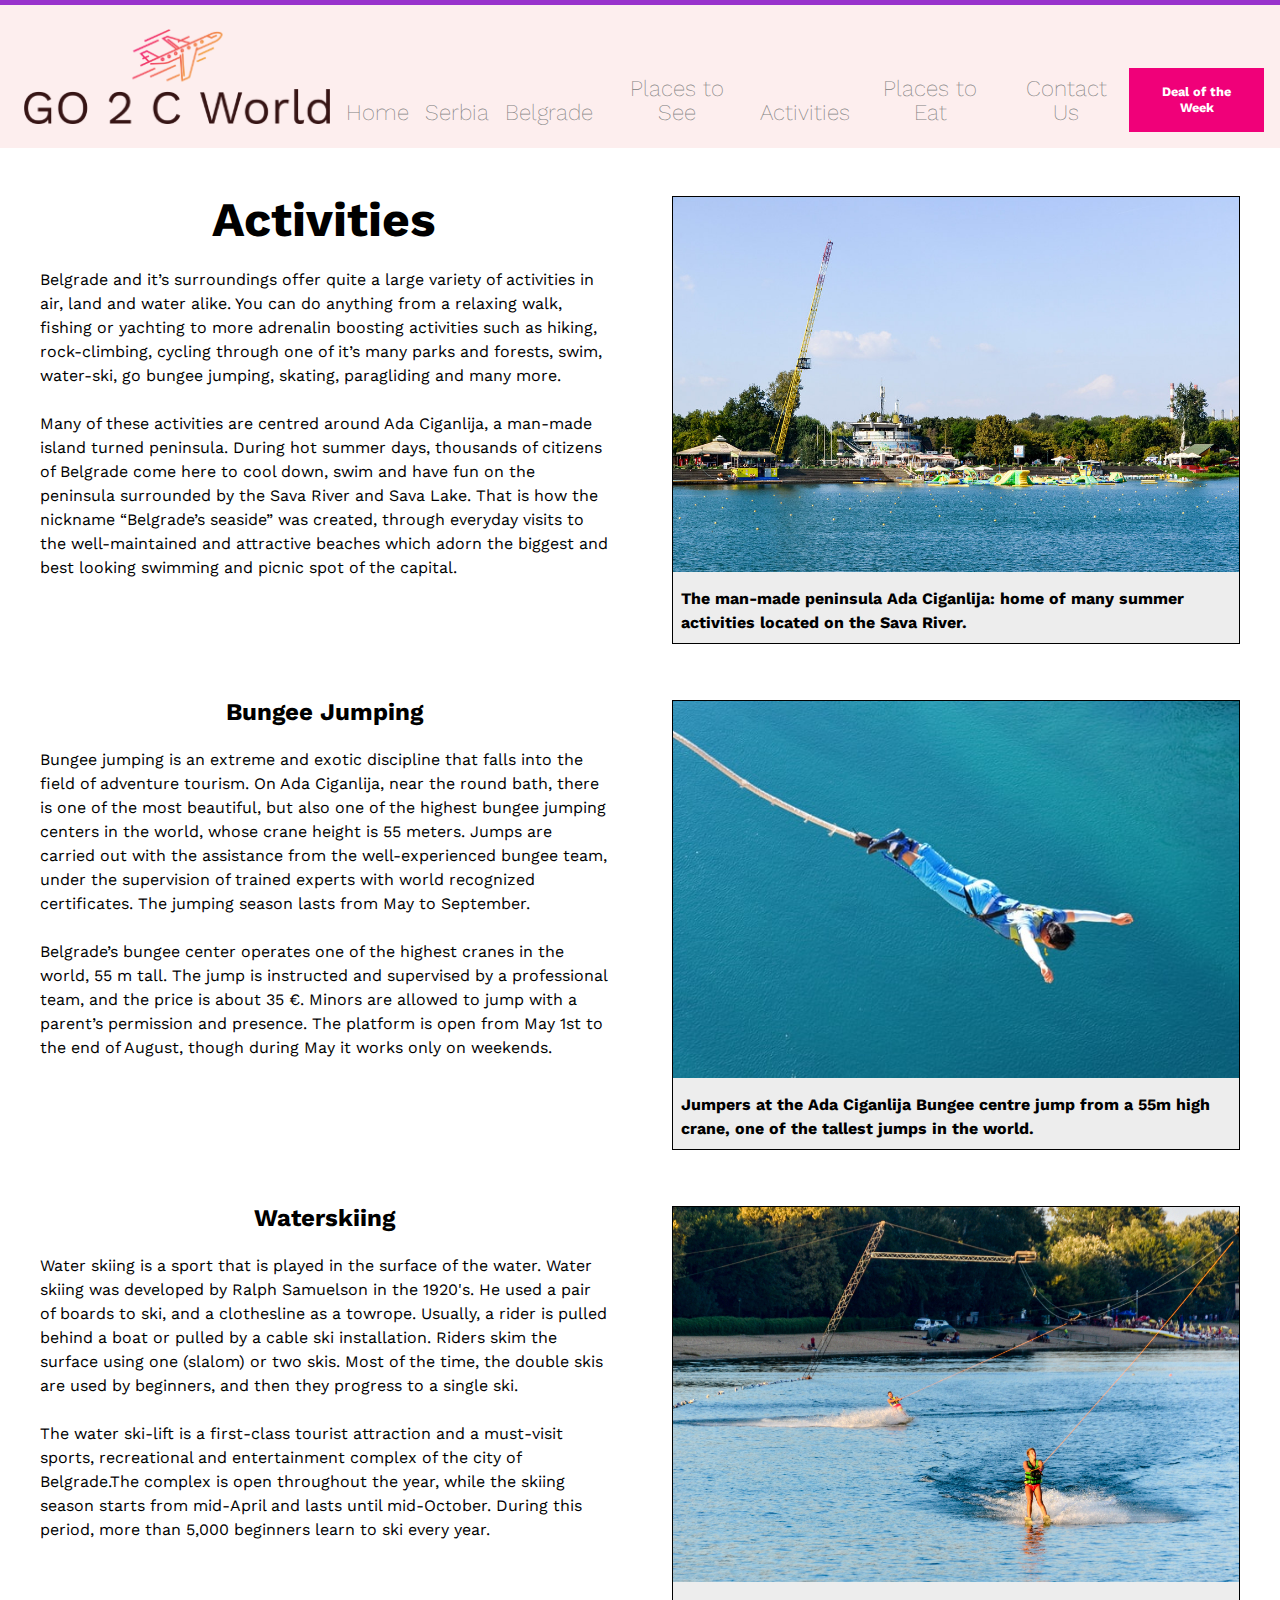
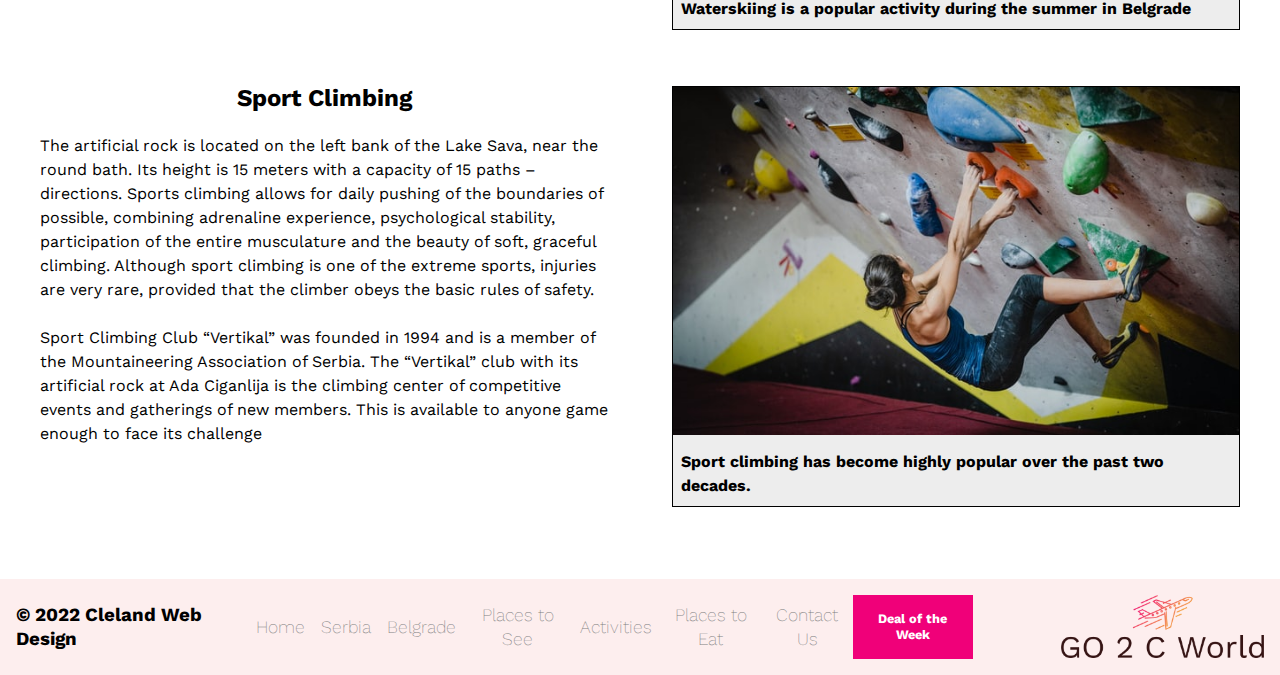
==== commit 140c0e9e: "Merge branch 'main' of https://github.com/hamishcleland/hamishcleland.github.io" ====
--- a/activities.html
+++ b/activities.html
@@ -4,7 +4,7 @@
     <meta name="viewport" content="width=device-width, initial-scale=1.0">
 	<title>Activities</title>
 	<meta name="description" content="New Zealand travellers overseas, now that the borders are open this website has been created to give you a taste of what is available out there. Although you can't book through our site we will suggest activities, places to stay and adventures to have in each of the major cities around the World." />
-	<meta name="keywords" content="New Zealand travellers overseas, Accommodation in Serbia, Attractions in Serbia, Activities in Serbia"/>
+	<meta name="keywords" content="New Zealand travellers overseas, Accomodation in Serbia, Attractions in Serbia, Activites in Serbia"/>
 	<link rel="stylesheet" href="css/stylesheet.css">
 	<link rel="preconnect" href="https://fonts.googleapis.com">
 	<link rel="preconnect" href="https://fonts.gstatic.com" crossorigin>
@@ -63,7 +63,7 @@
 			<div class="content_gap">
 				<h1>Activities</h1>
 				<br>
-				<p>Belgrade and it’s surroundings offer quite a large variety of activities in air, land and water alike. You can do anything from a relaxing walk, fishing or yachting to more adrenaline boosting activities such as hiking, rock-climbing, cycling through one of it’s many parks and forests, swim, water-ski, go bungee jumping, skating, paragliding and many more.</p>
+				<p>Belgrade and it’s surroundings offer quite a large variety of activities in air, land and water alike. You can do anything from a relaxing walk, fishing or yachting to more adrenalin boosting activities such as hiking, rock-climbing, cycling through one of it’s many parks and forests, swim, water-ski, go bungee jumping, skating, paragliding and many more.</p>
 				<br>
 				<p>Many of these activities are centred around Ada Ciganlija, a man-made island turned peninsula. During hot summer days, thousands of citizens of Belgrade come here to cool down, swim and have fun on the peninsula surrounded by the Sava River and Sava Lake. That is how the nickname “Belgrade’s seaside” was created, through everyday visits to the well-maintained and attractive beaches which adorn the biggest and best looking swimming and picnic spot of the capital.</p>
 				<br>
--- a/css/stylesheet.css
+++ b/css/stylesheet.css
@@ -163,7 +163,7 @@
 	.homepage {
 		font-family: 'Work Sans', sans-serif;
 		font-weight:200;
-		font-size:2rem;
+		font-size:2.3rem;
 		line-height: 2rem;
 		min-width:100%;
 		min-height:35rem;
@@ -431,7 +431,7 @@
 	}
 	
 	.homepage {
-		font-size:2.7rem;
+		font-size:3rem;
 	}
 	
 	.dealcaption {
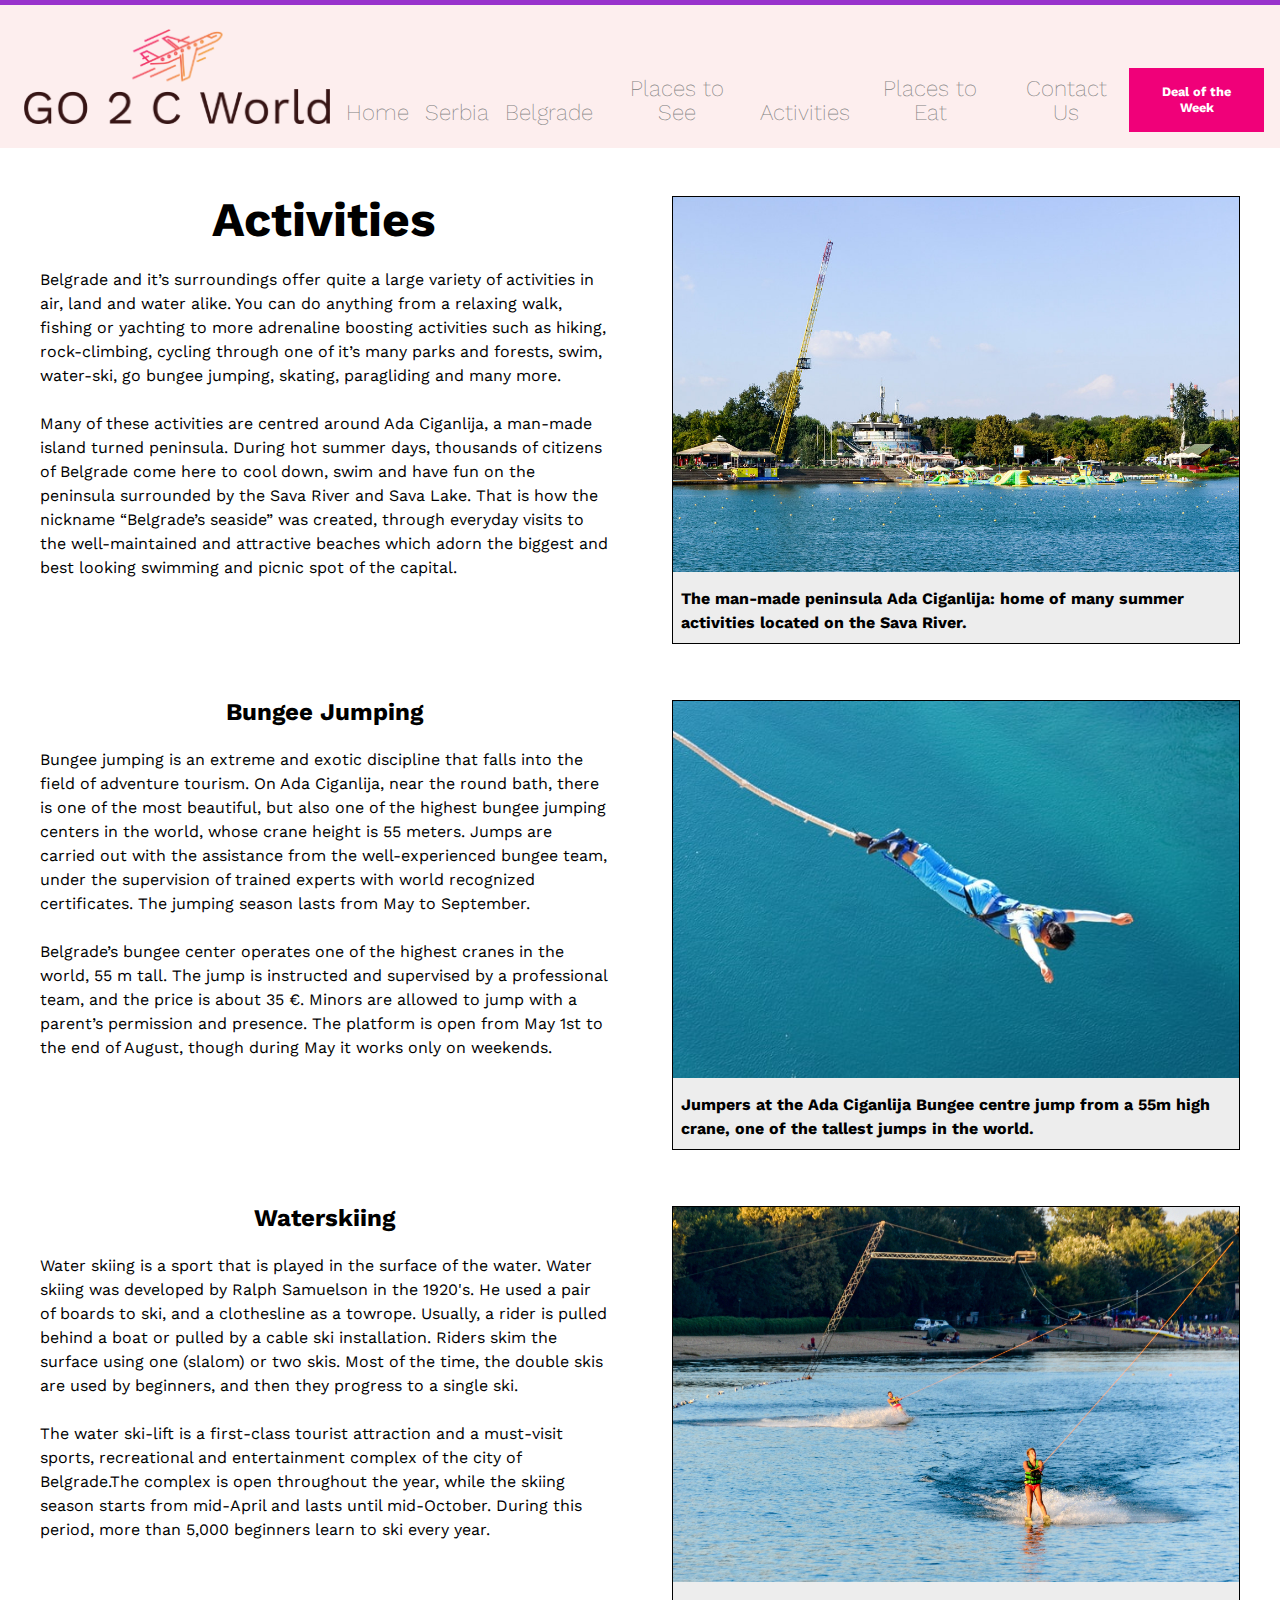
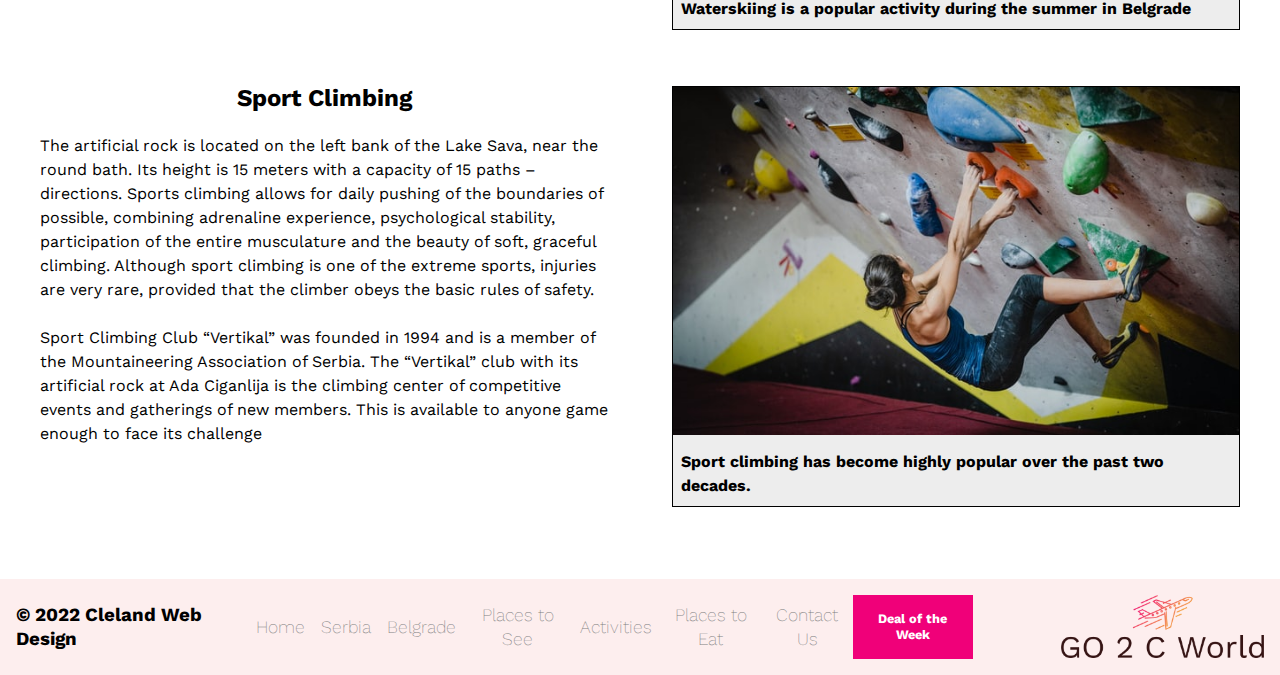
==== commit e920200d: "qefqeAF" ====
--- a/activities.html
+++ b/activities.html
@@ -4,7 +4,7 @@
     <meta name="viewport" content="width=device-width, initial-scale=1.0">
 	<title>Activities</title>
 	<meta name="description" content="New Zealand travellers overseas, now that the borders are open this website has been created to give you a taste of what is available out there. Although you can't book through our site we will suggest activities, places to stay and adventures to have in each of the major cities around the World." />
-	<meta name="keywords" content="New Zealand travellers overseas, Accomodation in Serbia, Attractions in Serbia, Activites in Serbia"/>
+	<meta name="keywords" content="New Zealand travellers overseas, Accommodation in Serbia, Attractions in Serbia, Activities in Serbia"/>
 	<link rel="stylesheet" href="css/stylesheet.css">
 	<link rel="preconnect" href="https://fonts.googleapis.com">
 	<link rel="preconnect" href="https://fonts.gstatic.com" crossorigin>
@@ -63,7 +63,7 @@
 			<div class="content_gap">
 				<h1>Activities</h1>
 				<br>
-				<p>Belgrade and it’s surroundings offer quite a large variety of activities in air, land and water alike. You can do anything from a relaxing walk, fishing or yachting to more adrenalin boosting activities such as hiking, rock-climbing, cycling through one of it’s many parks and forests, swim, water-ski, go bungee jumping, skating, paragliding and many more.</p>
+				<p>Belgrade and it’s surroundings offer quite a large variety of activities in air, land and water alike. You can do anything from a relaxing walk, fishing or yachting to more adrenaline boosting activities such as hiking, rock-climbing, cycling through one of it’s many parks and forests, swim, water-ski, go bungee jumping, skating, paragliding and many more.</p>
 				<br>
 				<p>Many of these activities are centred around Ada Ciganlija, a man-made island turned peninsula. During hot summer days, thousands of citizens of Belgrade come here to cool down, swim and have fun on the peninsula surrounded by the Sava River and Sava Lake. That is how the nickname “Belgrade’s seaside” was created, through everyday visits to the well-maintained and attractive beaches which adorn the biggest and best looking swimming and picnic spot of the capital.</p>
 				<br>
--- a/css/stylesheet.css
+++ b/css/stylesheet.css
@@ -163,7 +163,7 @@
 	.homepage {
 		font-family: 'Work Sans', sans-serif;
 		font-weight:200;
-		font-size:2.3rem;
+		font-size:2rem;
 		line-height: 2rem;
 		min-width:100%;
 		min-height:35rem;
@@ -431,7 +431,7 @@
 	}
 	
 	.homepage {
-		font-size:3rem;
+		font-size:2.7rem;
 	}
 	
 	.dealcaption {
